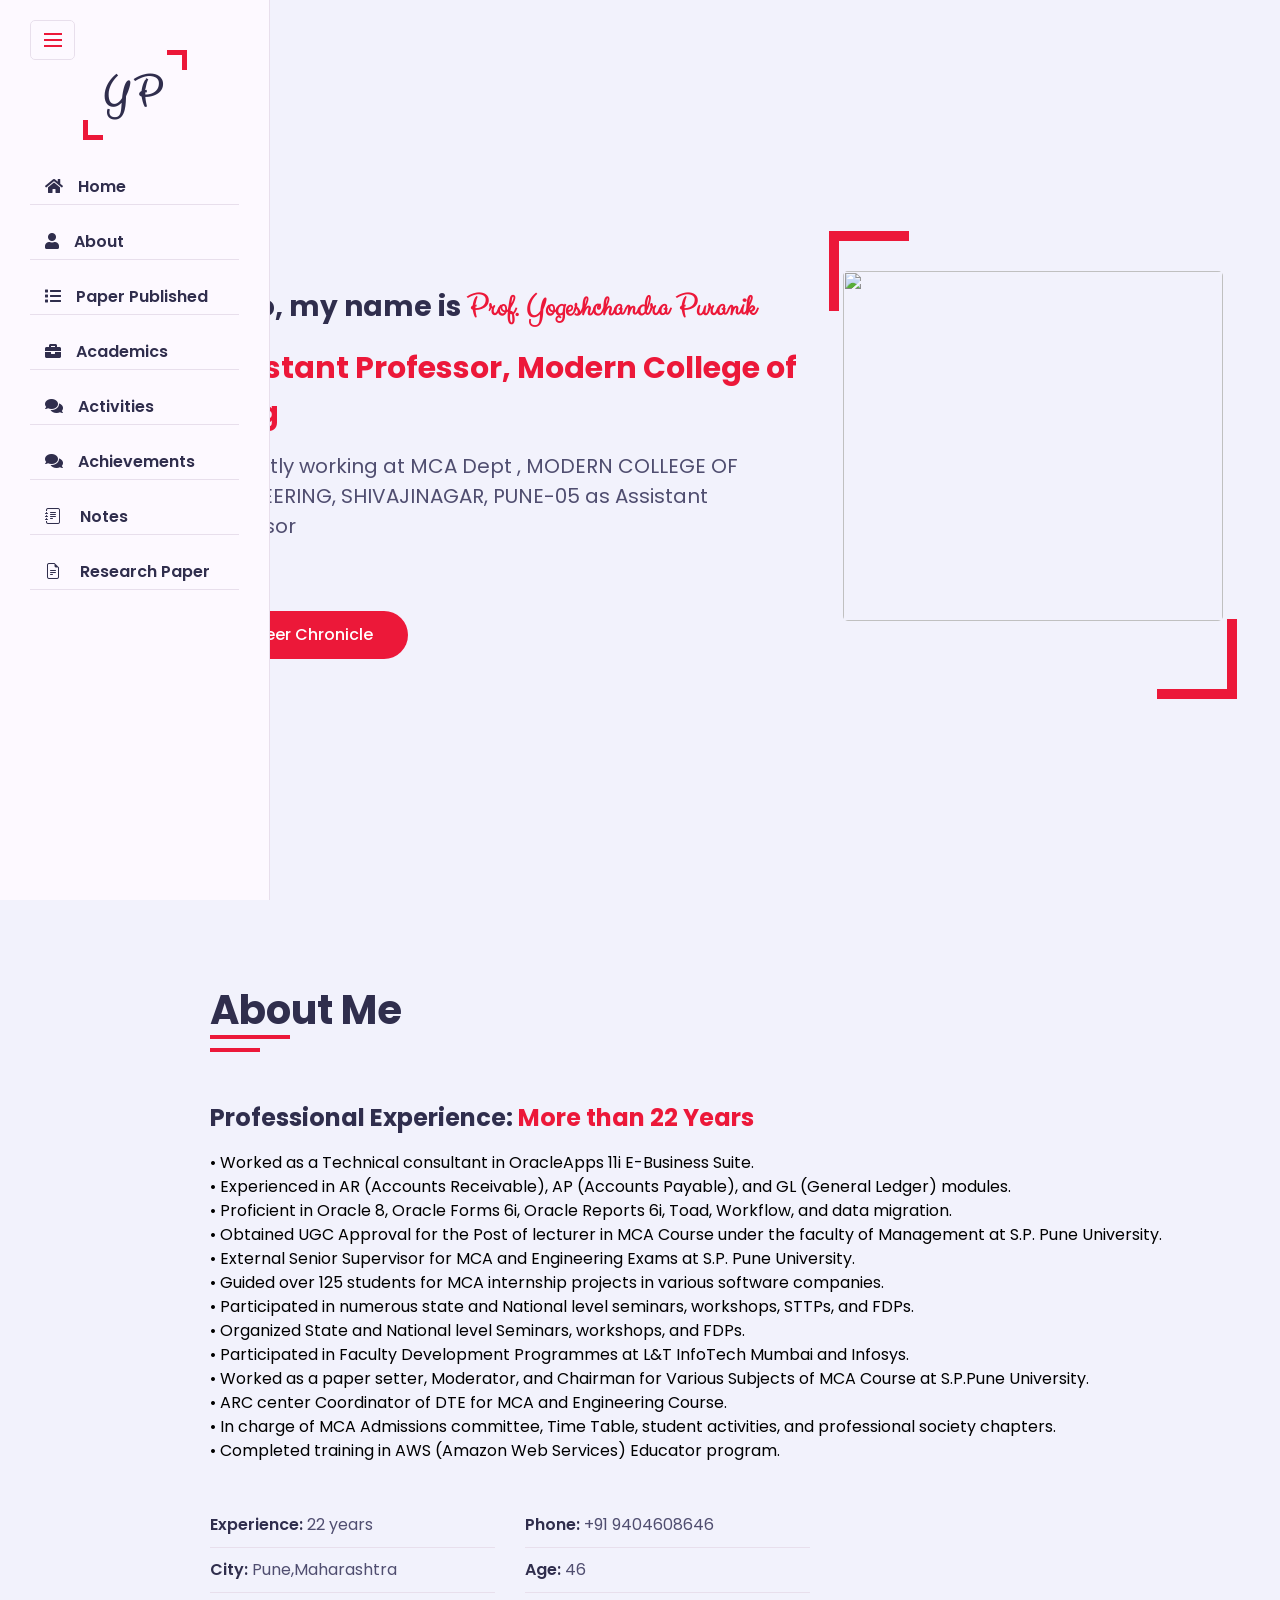
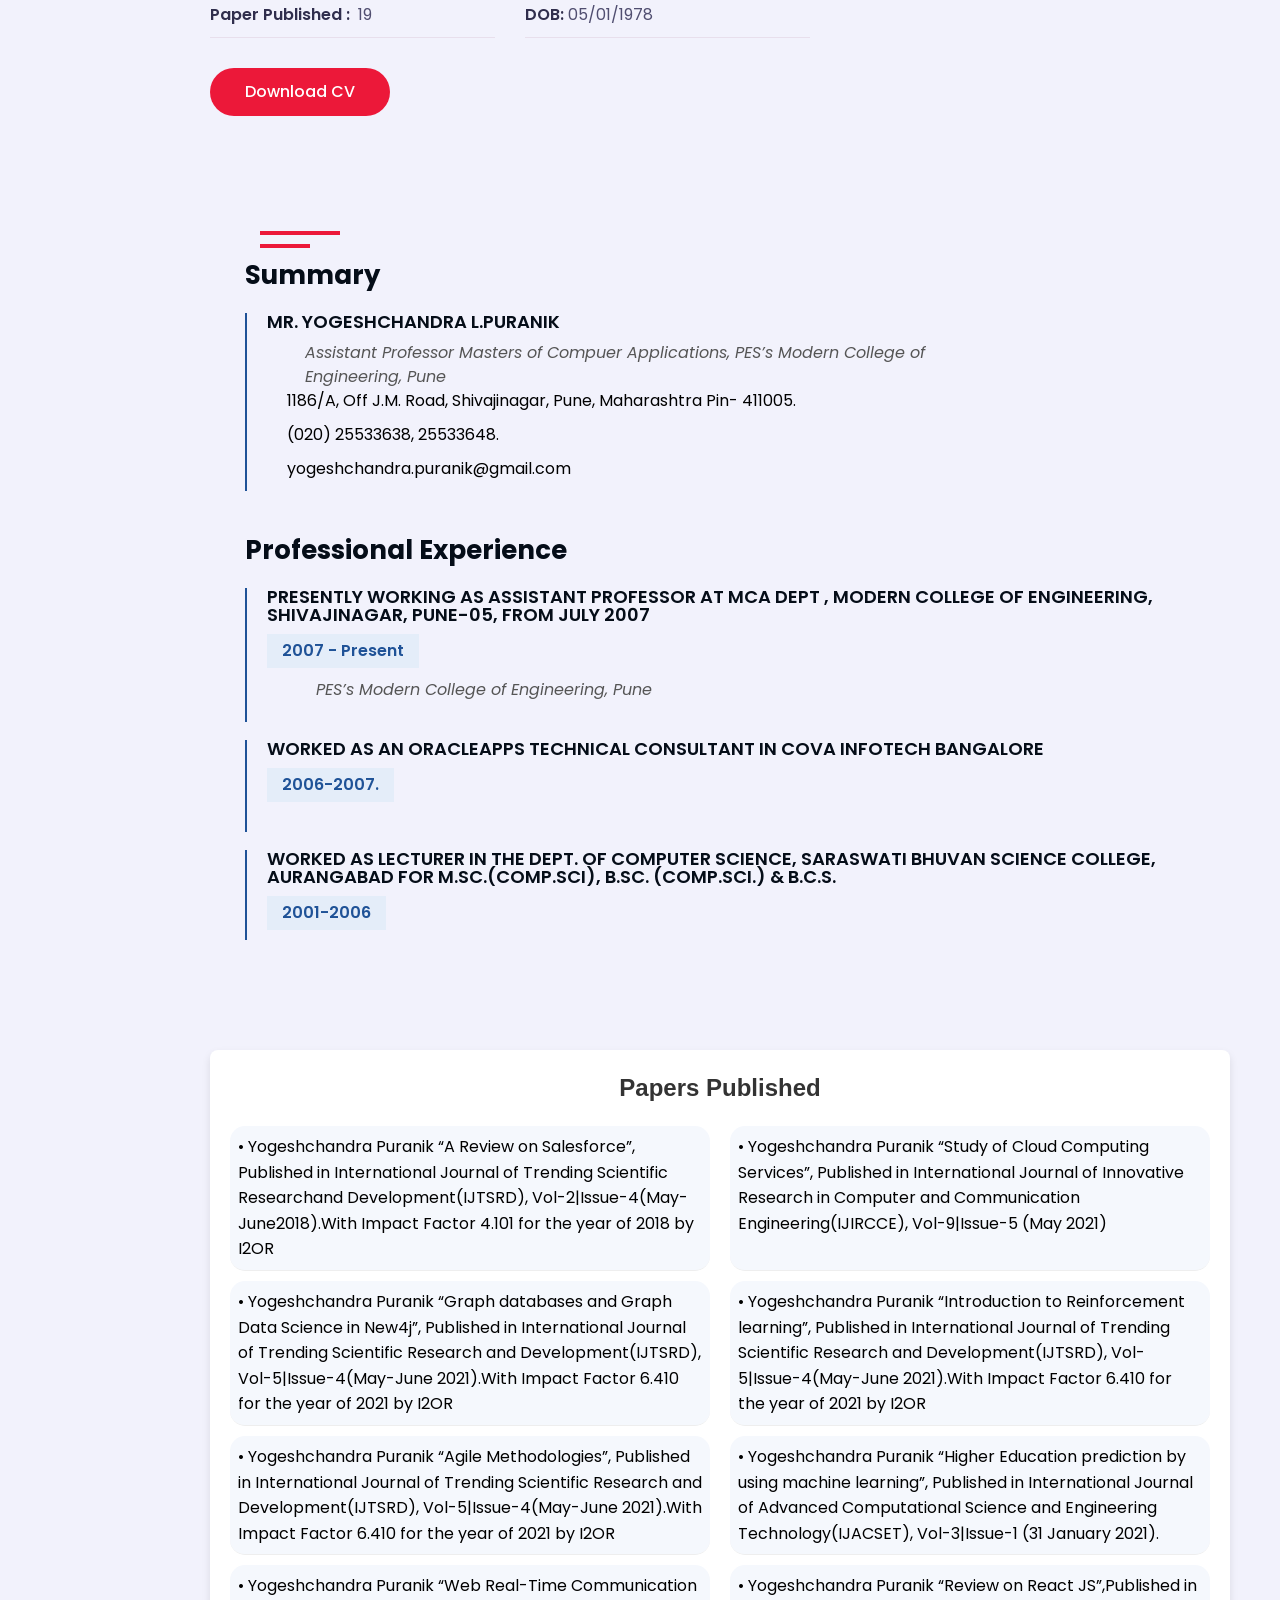
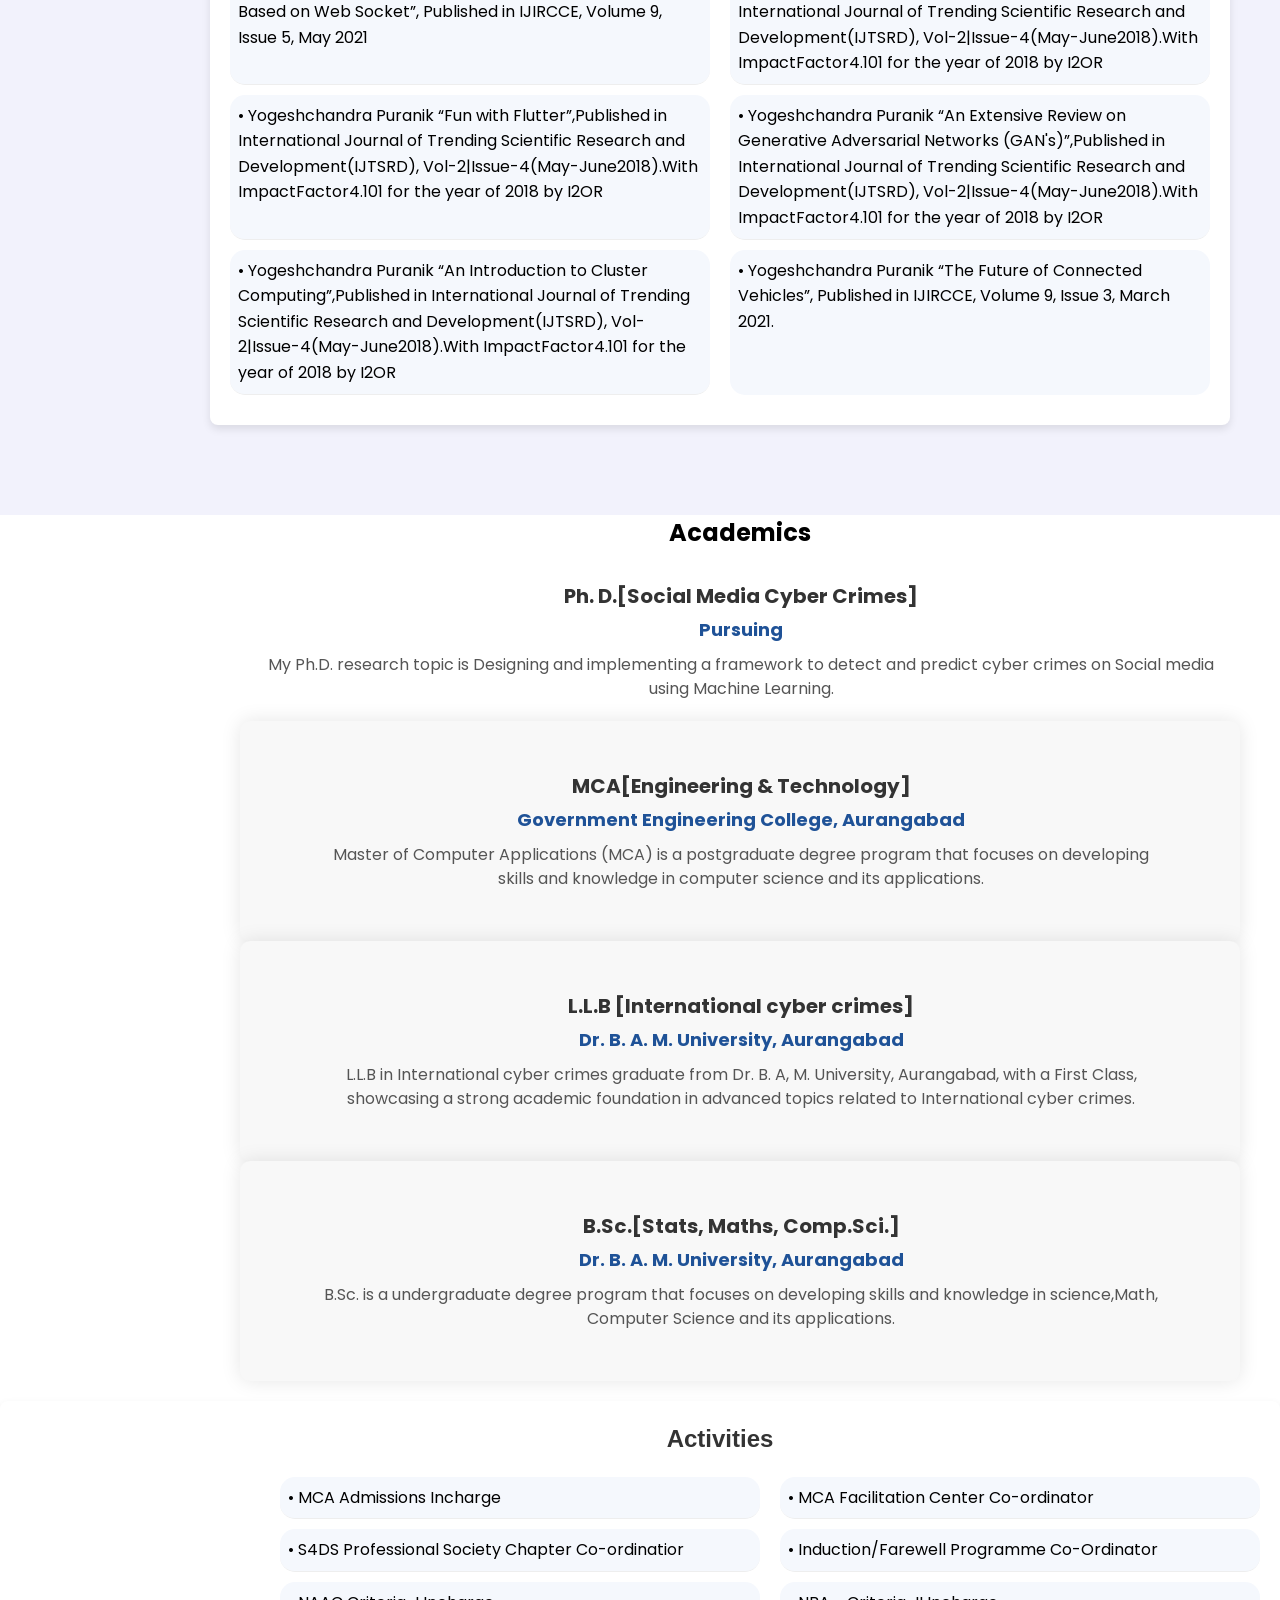
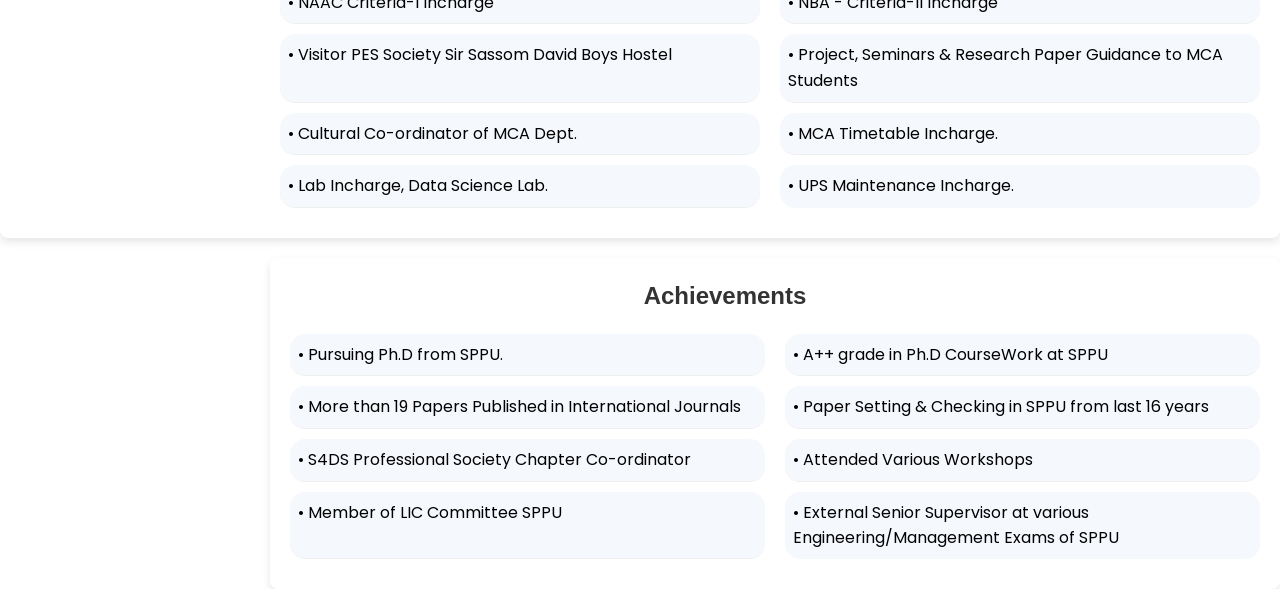
==== Allingned YP -Main/YP-main/index.html @ 973fbb44 "Initial commit" ====
<!DOCTYPE html>
<html lang="en">

<head>
  <meta charset="UTF-8">
  <meta http-equiv="X-UA-Compatible" content="IE=edge">
  <meta name="viewport" content="width=device-width, initial-scale=1.0">
  <title>Portfolio | Yogeshchandra Puranik</title>

  <!-- Css Files -->
  <link rel="stylesheet" href="style.css">
  <link rel="stylesheet" href="nav.css">
  <link rel="stylesheet" href="color-1.css">
  <link rel="stylesheet" href="https://cdnjs.cloudflare.com/ajax/libs/font-awesome/5.15.4/css/all.min.css">
  <link rel="stylesheet" href="https://cdn.jsdelivr.net/npm/bootstrap-icons/font/bootstrap-icons.css">

</head>

<style>
  .aside {
    width: 270px;
    background: var(--bg-black-100);
    position: fixed;
    left: 0; /* Ensure it stays open */
    top: 0;
    padding: 30px;
    height: 100%;
    border-right: 1px solid var(--bg-black-50);
    display: flex;
    flex-direction: column;
    align-items: center;
    z-index: 100;
    transition: none; /* Remove transition to prevent sliding */
}

/* Remove the .open class dependency */
.aside.open {
    left: 0;
}

/* Prevent overlay from affecting layout */
.overlay {
    display: none !important;
}

/* Logo Styles */
.aside .logo {
    position: relative;
    margin-top: 20px;
    margin-bottom: 0px;
    text-align: center;
}

.aside .logo a {
    color: var(--text-black-900);
    font-weight: 700;
    padding: 15px 20px;
    letter-spacing: 5px;
    position: relative;
    display: inline-block;
}

.aside .logo a span {
    font-family: 'Clicker Script', cursive;
    font-size: 40px;
}

.aside .logo a::before {
    content: '';
    position: absolute;
    width: 20px;
    height: 20px;
    border-bottom: 5px solid var(--skin-color);
    border-left: 5px solid var(--skin-color);
    bottom: 0;
    left: 0;
}

.aside .logo a::after {
    content: '';
    position: absolute;
    width: 20px;
    height: 20px;
    border-top: 5px solid var(--skin-color);
    border-right: 5px solid var(--skin-color);
    top: 0;
    right: 0;
}

</style>

<body>
  <!-- Main Container Start -->
  <div class="main-container">
    <!-- Aside Start -->
    <div class="aside">
      <div class="logo">
        <a href="#"><span> YP </span></a>
      </div>
      <div class="nav-toggler">
        <span></span>
      </div>
      <ul class="nav">
        <li><a href="#home" class="active"><i class="fa fa-home"></i>Home</a></li>
        <li><a href="#about section"><i class="fa fa-user"></i>About</a></li>
        <li><a href="#paper"><i class="fa fa-list"></i>Paper Published</a></li>
        <li><a href="#academics"><i class="fa fa-briefcase"></i>Academics</a></li>
        <li><a href="#activities"><i class="fa fa-comments"></i>Activities</a></li>
        <li><a href="#achievments"><i class="fa fa-comments"></i>Achievements</a></li>
        <li><a href="notes.html"><i class="bi bi-journal-text"></i> Notes</a></li>
        <li><a href="research.html"><i class="bi bi-file-earmark-text"></i> Research Paper</a></li>

      </ul>
    </div>
    <!-- Aside End -->

    <!-- Main Content Start -->
    <div class="main-content">
      <section id="home" class="home section" style="margin-left: 150px;">
        <div class="container">
          <div class="row">
            <div class="home-info padd-15">
              <h3 class="hello">Hello, my name is <span class="name">Prof. Yogeshchandra Puranik</span></h3>
              <h3 class="my-profession"><span class="typing">Assistant Professor, Modern College of Engg </span></h3>
              <p> Currently working at MCA Dept , MODERN COLLEGE OF ENGINEERING, SHIVAJINAGAR,
                PUNE-05 as Assistant Professor</p>
              <a href="./CV.docx" class="btn hire-me" download="CV">Career Chronicle</a>
            </div>
            <div class="home-img padd-15">
              <img src="https://moderncoe.edu.in/images/Mca/facultyProfile/MR.-YOGESHCHANDRA-L.PURANIK.jpg">
            </div>
          </div>
        </div>
      </section>
      <!-- Home section End -->
      <!--About section Start -->
      <section id="about section" class="about section" style="margin-left: 160px;">
        <div class="container">
          <div class="row">
            <div class="section-title padd-15">
              <h2>About Me</h2>
            </div>

          </div>
          <div class="row">
            <div class="about-content padd-15">

              <div class="row">
                <div class="about-text padd-15">
                  <h3>Professional Experience: <span>More than 22 Years</span></h3>
                  <p>
                  <ul>
                    <li>• Worked as a Technical consultant in OracleApps 11i E-Business Suite.</li>
                    <li>• Experienced in AR (Accounts Receivable), AP (Accounts Payable), and GL (General Ledger)
                      modules.</li>
                    <li>• Proficient in Oracle 8, Oracle Forms 6i, Oracle Reports 6i, Toad, Workflow, and data
                      migration.</li>
                    <!-- <li>• Served as a LIC (Local Enquiry Committee) member for S.P. Pune University, overseeing infrastructure inspections
                          <span>and approvals for engineering and management colleges.</span></li> -->
                    <li>• Obtained UGC Approval for the Post of lecturer in MCA Course under the faculty of Management
                      at S.P. Pune
                      University.</li>
                    <li>• External Senior Supervisor for MCA and Engineering Exams at S.P. Pune University.</li>
                    <li>• Guided over 125 students for MCA internship projects in various software companies.</li>
                    <li>• Participated in numerous state and National level seminars, workshops, STTPs, and FDPs.</li>
                    <li>• Organized State and National level Seminars, workshops, and FDPs.</li>
                    <li>• Participated in Faculty Development Programmes at L&T InfoTech Mumbai and Infosys.</li>
                    <li>• Worked as a paper setter, Moderator, and Chairman for Various Subjects of MCA Course at
                      S.P.Pune University.</li>
                    <li>• ARC center Coordinator of DTE for MCA and Engineering Course.</li>
                    <li>• In charge of MCA Admissions committee, Time Table, student activities, and professional
                      society chapters.</li>
                    <li>• Completed training in AWS (Amazon Web Services) Educator program.</li>
                  </ul>

                  </p>
                </div>
              </div>
              <div class="row">
                <div class="personal-info padd-15">
                  <div class="row">
                    <div class="info-item padd-15">
                      <p>Experience:<span>22 years</span></p>
                    </div>
                    <div class="info-item padd-15">
                      <p>Phone:<span>+91 9404608646</span></p>
                    </div>
                    <div class="info-item padd-15">
                      <p>City:<span>Pune,Maharashtra</span></p>
                    </div>
                    <div class="info-item padd-15">
                      <p>Age:<span>46</span></p>
                    </div>
                    <div class="info-item padd-15">
                      <p>Paper Published : <span>19</span></p>
                    </div>
                    <div class="info-item padd-15">
                      <p>DOB:<span>05/01/1978</span></p>
                    </div>
                    <!-- <div class="info-item padd-15">
                      <p>Degree:<span> Completed </span></p>
                    </div>
                    <div class="info-item padd-15">
                      <p>Paper Presented:<span>19+</span></p>
                    </div> -->
                  </div>
                  <div class="row">
                    <div class="buttons padd-15">
                      <a href="./CV.docx" class="btn" download="CV YLP">Download CV</a>

                    </div>
                  </div>
                </div>

              </div>
              <section id="resume" class="resume" style="margin-left: 50px;">
                <div class="container">

                  <div class="section-title">
                    <h2></h2>
                  </div>

                  <div class="row">
                    <div class="col-lg-6" data-aos="fade-up">
                      <h3 class="resume-title">Summary</h3>
                      <div class="resume-item pb-0">
                        <h4>MR. YOGESHCHANDRA L.PURANIK </h4>
                        <p><em> Assistant Professor Masters of Compuer Applications, PES’s
                            Modern College of Engineering, Pune</em></p>
                        <ul>
                          <li>1186/A, Off J.M. Road, Shivajinagar, Pune, Maharashtra Pin- 411005.</li>
                          <li>(020) 25533638, 25533648.</li>
                          <li>yogeshchandra.puranik@gmail.com</li>
                        </ul>
                      </div>


                    </div>
                    <div class="col-lg-6" data-aos="fade-up" data-aos-delay="100">
                      <h3 class="resume-title">Professional Experience</h3>
                      <div class="resume-item">
                        <h4>Presently working as Assistant Professor at MCA Dept , MODERN COLLEGE OF ENGINEERING,
                          SHIVAJINAGAR,
                          PUNE-05, from July 2007 </h4>
                        <h5>2007 - Present</h5>
                        <p><em>PES’s Modern College of Engineering, Pune</em></p>
                        <ul>

                        </ul>
                      </div>
                      <div class="resume-item">
                        <h4>Worked as an OracleApps Technical Consultant in Cova InfoTech Bangalore</h4>
                        <h5>2006-2007.</h5>

                        <ul>

                        </ul>
                      </div>
                      <div class="resume-item">
                        <h4>Worked as Lecturer in the Dept. of Computer Science, Saraswati Bhuvan Science College,
                          Aurangabad for
                          M.Sc.(Comp.Sci), B.Sc. (Comp.Sci.) & B.C.S.</h4>
                        <h5>2001-2006</h5>

                        <ul>

                        </ul>
                      </div>
                      <!-- <div class="resume-item">
                        <h4>Proficient in Oracle 8, Oracle Forms 6i, Oracle Reports 6i, Toad, Workflow, and data migration.</h4>
                        <h5>2010-2016</h5>

                        <ul>

                        </ul>
                      </div> -->

                    </div>
                  </div>

                </div>
              </section><!-- End Resume Section -->
              <section id="paper" <div class="professional-info">
                <h2>Papers Published</h2>
                <ul>
                  <li style="overflow: hidden;">• Yogeshchandra Puranik “A Review on Salesforce”, Published in
                    International Journal of Trending Scientific Researchand Development(IJTSRD),
                    Vol-2|Issue-4(May-June2018).With Impact Factor 4.101 for the year of 2018 by I2OR
                  </li style="overflow: hidden;">

                  <li style="overflow: hidden;">• Yogeshchandra Puranik “Study of Cloud Computing Services”, Published
                    in International Journal of Innovative Research in Computer and Communication Engineering(IJIRCCE),
                    Vol-9|Issue-5 (May 2021)</li>

                  <li style="overflow: hidden;">• Yogeshchandra Puranik “Graph databases and Graph Data Science in
                    New4j”,
                    Published in International Journal of Trending Scientific Research and Development(IJTSRD),
                    Vol-5|Issue-4(May-June 2021).With Impact Factor 6.410 for the year of 2021 by I2OR</li>

                  <li style="overflow: hidden;">• Yogeshchandra Puranik “Introduction to Reinforcement learning”,
                    Published in International Journal of Trending Scientific Research and Development(IJTSRD),
                    Vol-5|Issue-4(May-June 2021).With Impact Factor 6.410 for the year of 2021 by I2OR</li>


                  <li style="overflow: hidden;">• Yogeshchandra Puranik “Agile Methodologies”,
                    Published in International Journal of Trending Scientific Research and Development(IJTSRD),
                    Vol-5|Issue-4(May-June 2021).With Impact Factor 6.410 for the year of 2021 by I2OR</li>


                  <li style="overflow: hidden;">• Yogeshchandra Puranik “Higher Education prediction by using machine
                    learning”,
                    Published in International Journal of Advanced Computational Science and Engineering
                    Technology(IJACSET),
                    Vol-3|Issue-1 (31 January 2021).</li>

                  <li style="overflow: hidden;">• Yogeshchandra Puranik “Web Real-Time Communication Based on Web
                    Socket”,
                    Published in IJIRCCE, Volume 9, Issue 5, May 2021</li>

                  <li style="overflow: hidden;">• Yogeshchandra Puranik “Review on React JS”,Published in International
                    Journal of Trending Scientific Research and Development(IJTSRD),
                    Vol-2|Issue-4(May-June2018).With ImpactFactor4.101 for the year of 2018 by I2OR</li>

                  <li style="overflow: hidden;">• Yogeshchandra Puranik “Fun with Flutter”,Published in International
                    Journal of
                    Trending Scientific Research and Development(IJTSRD),
                    Vol-2|Issue-4(May-June2018).With ImpactFactor4.101 for the year of 2018 by I2OR</li>

                  <li style="overflow: hidden;">• Yogeshchandra Puranik “An Extensive Review on Generative Adversarial
                    Networks (GAN's)”,Published in International Journal of
                    Trending Scientific Research and Development(IJTSRD),
                    Vol-2|Issue-4(May-June2018).With ImpactFactor4.101 for the year of 2018 by I2OR</li>

                  <li style="overflow: hidden;">• Yogeshchandra Puranik “An Introduction to Cluster Computing”,Published
                    in International Journal of
                    Trending Scientific Research and Development(IJTSRD),
                    Vol-2|Issue-4(May-June2018).With ImpactFactor4.101 for the year of 2018 by I2OR</li>

                  <li style="overflow: hidden;">• Yogeshchandra Puranik “The Future of Connected Vehicles”, Published in
                    IJIRCCE, Volume
                    9, Issue 3, March 2021.</li>
                  <!-- Add this within your HTML where you want to display educational qualifications -->

                  <!-- <div class="education">

                    <div class="education-item">
                      <h5>Diploma In OA&FA At C-DAC</h5>

                    </div>
                    <div class="education-item">
                      <h5>Diploma In IT Cert.</h5>

                    </div>
                  </div>

                  <div class="certification">
                    <div class="certification-item">
                      <h5>VB 6.0 / Oracle 8i Cert. At SSI</h5>

                    </div>
                    <div class="certification-item">
                      <h5>JAVA Programming</h5>

                    </div>
                  </div> -->

                </ul>

            </div>
          </div>

        </div>

    </div>

  </div>

  </div>


  </section>

  <!------------------------------------------------------------------------------------Education-->


  <section id="academics" class="academics" style="margin-left: 200px;">
    <h2 style="margin-bottom: 30px;">Academics</h2>
    <div class="resume-item">
      <h4>Ph. D.[Social Media Cyber Crimes]</h4>
      <h5>Pursuing</h5>
      <p>My Ph.D. research topic is Designing and implementing a framework to detect and predict cyber crimes on Social
        media
        using Machine Learning.</p>
    </div>
    </div>
    <div class="academics-box" style="width:1000px;">
      <div class="resume-item">
        <h4>MCA[Engineering & Technology]</h4>
        <h5>Government Engineering College, Aurangabad</h5>
        <p>Master of Computer Applications (MCA) is a postgraduate degree program that focuses on developing skills and
          knowledge in computer science and its applications.</p>
      </div>
    </div>
    <div class="academics-box" style="width: 1000px;">
      <div class="resume-item">
        <h4>L.L.B [International cyber crimes]</h4>
        <h5>Dr. B. A. M. University, Aurangabad</h5>
        <p>L.L.B in International cyber crimes graduate from Dr. B. A, M. University,
          Aurangabad, with a First Class, showcasing a strong academic foundation in advanced topics related
          to International cyber crimes.</p>
      </div>
    </div>
    <div class="academics-box" style="width: 1000px;">
      <div class="resume-item">
        <h4>B.Sc.[Stats, Maths, Comp.Sci.]</h4>
        <h5>Dr. B. A. M. University, Aurangabad</h5>
        <p> B.Sc. is a undergraduate degree program that focuses on developing skills and
          knowledge in science,Math, Computer Science and its applications. </p>
      </div>
    </div> 
    <!----------------------------------edu end-->

  </section>
  <section id="activities" <div class="professional-info" style="padding-left: 280px;">
    <h2 style="margin-right: 100px;">Activities</h2>
    <ul>
      <li style="overflow: hidden;">• MCA Admissions Incharge</li>
      <li style="overflow: hidden;">• MCA Facilitation Center Co-ordinator</li>
      <li style="overflow: hidden;">• S4DS Professional Society Chapter Co-ordinatior</li>
      <li style="overflow: hidden;">• Induction/Farewell Programme Co-Ordinator</li>
      <li style="overflow: hidden;">• NAAC Criteria-I Incharge</li>
      <li style="overflow: hidden;">• NBA - Criteria-II Incharge</li>
      <li style="overflow: hidden;">• Visitor PES Society Sir Sassom David Boys Hostel</li>
      <!-- <li style="overflow: hidden;">• </li> -->
      <li style="overflow: hidden;">• Project, Seminars & Research Paper Guidance to MCA Students</li>
      <li style="overflow: hidden;">• Cultural Co-ordinator of MCA Dept.</li>
      <li style="overflow: hidden;">• MCA Timetable Incharge.</li>
      <li style="overflow: hidden;">• Lab Incharge, Data Science Lab.</li>
      <li style="overflow: hidden;">• UPS Maintenance Incharge.</li>
      <!-- Add this within your HTML where you want to display educational qualifications -->

      <!-- <div class="education">
  
                      <div class="education-item">
                        <h5>Diploma In OA&FA At C-DAC</h5>
  
                      </div>
                      <div class="education-item">
                        <h5>Diploma In IT Cert.</h5>
  
                      </div>
                    </div>
  
                    <div class="certification">
                      <div class="certification-item">
                        <h5>VB 6.0 / Oracle 8i Cert. At SSI</h5>
  
                      </div>
                      <div class="certification-item">
                        <h5>JAVA Programming</h5>
  
                      </div>
                    </div> -->

    </ul>

    </div>
    </div>

    </div>

    </div>

    </div>

    </div>


  </section>
  <section id="achievments" style="padding-left: 270px;">
    <div class="professional-info">
      <h2 style="margin-right: 100px;">Achievements</h2>
      <ul>
        <li style="overflow: hidden;">• Pursuing Ph.D from SPPU.</li>
        <li style="overflow: hidden;">• A++ grade in Ph.D CourseWork at SPPU</li>
        <li style="overflow: hidden;">• More than 19 Papers Published in International Journals</li>
        <li style="overflow: hidden;">• Paper Setting & Checking in SPPU from last 16 years</li>
        <li style="overflow: hidden;">• S4DS Professional Society Chapter Co-ordinator</li>
        <li style="overflow: hidden;">• Attended Various Workshops</li>

        <li style="overflow: hidden;">• Member of LIC Committee SPPU</li>
        <li style="overflow: hidden;">• External Senior Supervisor at various Engineering/Management Exams of SPPU</li>
        <!-- Add this within your HTML where you want to display educational qualifications -->

        <!-- <div class="education">
      
                          <div class="education-item">
                            <h5>Diploma In OA&FA At C-DAC</h5>
      
                          </div>
                          <div class="education-item">
                            <h5>Diploma In IT Cert.</h5>
      
                          </div>
                        </div>
      
                        <div class="certification">
                          <div class="certification-item">
                            <h5>VB 6.0 / Oracle 8i Cert. At SSI</h5>
      
                          </div>
                          <div class="certification-item">
                            <h5>JAVA Programming</h5>
      
                          </div>
                        </div> -->

      </ul>

    </div>
    </div>

    </div>

    </div>

    </div>

    </div>


  </section>
  </div>


  <!--About section End -->

  <!---Paper Published-->



  </div>
  <!-- Main Container End -->

  <!-- JS Files -->
  <script src="main.js"></script>

</body>

</html>
---- Allingned YP -Main/YP-main/style.css ----
@import url('https://fonts.googleapis.com/css2?family=Poppins:wght@200;300;400;500;600;700&display=swap');
@import url('https://fonts.googleapis.com/css2?family=Clicker+Script&display=swap');

:root {
    --bg-black-900: #f2f2fc;
    --bg-black-100: #fdf9ff;
    --bg-black-50: #e8dfec;
    --text-black-900: #302e4d;
    --text-black-700: #504e70;
    --transition-speed: 0.5s;
}

body {
    /* background-color: var(--bg-black-900); */
    line-height: 1.5;
    font-size: 16px;
    font-family: 'Poppins', sans-serif;
    scroll-behavior: smooth;
}

* {
    margin: 0;
    padding: 0;
    outline: none;
    text-decoration: none;
    box-sizing: border-box;
}

::before,
::after {
    box-sizing: border-box;
}

ul {
    list-style: none;
}

.section {
    background: var(--bg-black-900);
    min-height: 100vh;
    display: block;
    padding: 0 30px;
    opacity: 1;
}

.hidden {
    display: none !important;
}

.main-content {
    padding-left: 270px;
}

.padd-15 {
    padding-left: 15px;
    padding-right: 15px;
}

.container {
    max-width: 1100px;
    width: 100%;
    margin: auto;
}

.section .container {
    padding-top: 60px;
    padding-bottom: 70px;
}

.section-title {
    flex: 0 0 100%;
    max-width: 100%;
    margin-bottom: 60px;
}

.section-title h2 {
    font-size: 40px;
    color: var(--text-black-900);
    font-weight: 700;
    position: relative;
}

.section-title h2::before {
    content: '';
    height: 4px;
    width: 80px;
    background-color: var(--skin-color);
    position: absolute;
    top: 55px;
    left: 0;
}

.section-title h2::after {
    content: '';
    height: 4px;
    width: 50px;
    background-color: var(--skin-color);
    position: absolute;
    top: 60px;
    left: 0;
    margin-top: 8px;
}

.row {
    display: flex;
    flex-wrap: wrap;
    margin-left: -15px;
    margin-right: -15px;
    position: relative;
}

.btn {
    font-size: 16px;
    font-weight: 500;
    padding: 12px 35px;
    color: white;
    border-radius: 40px;
    display: inline-block;
    white-space: nowrap;
    border: none;
    background: var(--skin-color);
    transition: all 0.3 ease;
}

.btn:hover {
    transform: scale(1.05);
}

.shadow-dark {
    box-shadow: 0 0 20px rgba(48, 46, 77, 0.15);
}



.home {
    min-height: 100vh;
    display: flex;
    color: var(--text-black-900);
}

.home .home-info {
    flex: 0 0 60%;
    max-width: 60%;

}

h3.hello {
    font-size: 28px;
    margin: 15px 0;
}

h3.hello {
    font-size: 28px;
    margin: 15px 0;
}

h3.hello span {
    font-family: 'Clicker Script', cursive;
    font-size: 30px;
    font-weight: 700;
    color: var(--skin-color);
}

h3.my-profession {
    font-size: 30px;
    margin: 15px 0;
}

.typing {
    color: var(--skin-color);
}

.home-info p {
    margin-bottom: 70px;
    font-size: 20px;
    color: var(--text-black-700)
}

.home .home-img {
    flex: 0 0 40%;
    max-width: 40%;
    text-align: center;
    position: relative;
}

.home-img::after {
    content: '';
    position: absolute;
    height: 80px;
    width: 80px;
    border-bottom: 10px solid var(--skin-color);
    border-right: 10px solid var(--skin-color);
    right: 8px;
    bottom: -40px;
}

.home-img::before {
    content: '';
    position: absolute;
    height: 80px;
    width: 80px;
    border-top: 10px solid var(--skin-color);
    border-left: 10px solid var(--skin-color);
    left: 8px;
    top: -40px;
}

.home .home-img img {
    margin: auto;
    border-radius: 5px;
    height: 350px;
    width: 380px;
}

/*About*/
.about .about-content {
    flex: 0 0 100%;
    max-width: 100%;
}

.about .about-content .about-text {
    flex: 0 0 100%;
    max-width: 100%;

}

.about .about-content .about-text h3 {
    font-size: 24px;
    margin-bottom: 15px;
    font-weight: 700;
    color: var(--text-black-900);
}

.about .about-content .about-text h3 span {
    color: var(--skin-color);
}

.about .about-content .about-text p {
    font-size: 16px;
    line-height: 25px;
    color: var(--text-black-700);
}

.about .about-content .personal-info {
    flex: 0 0 60%;
    max-width: 60%;
    margin-top: 40px;
}

.about .about-content .personal-info .info-item {
    flex: 0 0 50%;
    max-width: 50%;
}

.about .about-content .personal-info .info-item p {
    font-weight: 600;
    padding: 10px 0;
    font-size: 16px;
    color: var(--text-black-900);
    border-bottom: 1px solid var(--bg-black-50);
}

.about .about-content .personal-info .info-item p span {
    font-weight: 400;
    color: var(--text-black-700);
    margin-left: 4px;
    display: inline-block;
}

.about .about-content .personal-info .buttons {
    margin-top: 30px;
}

.about .about-content .personal-info .buttons.btn {
    margin-right: 15px;
    margin-top: 10px;

}

.about .about-content .skills {
    flex: 0 0 40%;
    max-width: 40%;
    margin-top: 40px;
}

.about .about-content .skills .skill-item {
    flex: 0 0 100%;
    max-width: 100%;
}

.about .about-content .skills .skill-item h5 {
    line-height: 40px;
    font-weight: 600;
    font-size: 16px;
    color: var(--text-black-900);
    text-transform: capitalize;
}

.about .about-content .education,
.about .about-content .experience {
    flex: 0 0 50%;
    max-width: 50%;
    margin-top: 30px;
}

.about .about-content h3.title {
    font-size: 24px;
    margin-bottom: 30px;
    font-weight: 700;
    color: var(--text-black-900);
}

.about .about-content .timeline-box {
    flex: 0 0 100%;
    max-width: 100%;
}

.about .about-content .timeline {
    background-color: var(--bg-black-100);
    padding: 30px 15px;
    border: 1px solid var(--bg-black-50);
    border-radius: 10px;
    width: 100%;
    position: relative;
}

.about .about-content .timeline .timeline-item {}

.resume .resume-title {
    font-size: 26px;
    font-weight: 700;
    margin-top: 20px;
    margin-bottom: 20px;
    color: #050d18;
}

.resume .resume-item {
    padding: 0 0 20px 20px;
    margin-top: -2px;
    border-left: 2px solid #1f5297;
    position: relative;
}

.resume .resume-item h4 {
    line-height: 18px;
    font-size: 18px;
    font-weight: 600;
    text-transform: uppercase;
    font-family: "Poppins", sans-serif;
    color: #050d18;
    margin-bottom: 10px;
}

.resume .resume-item h5 {
    font-size: 16px;
    background: #e4edf9;
    padding: 5px 15px;
    display: inline-block;
    font-weight: 600;
    margin-bottom: 10px;
}

.resume .resume-item ul {
    padding-left: 20px;
}

.resume .resume-item ul li {
    padding-bottom: 10px;
}

.resume .resume-item:last-child {
    padding-bottom: 0;
}

.resume .resume-item::before {
    content: "";
    position: absolute;
    width: 16px;
    height: 16px;
    border-radius: 50px;
    left: -9px;
    top: 0;
    background: #fff;
    border: 2px solid #1f5297;
}

.professional-info {
    margin-top: 20px;
    font-family: Arial, sans-serif;
    background-color: #f5f8fd;
    padding: 20px;
    border-radius: 10px;
    box-shadow: 0 0 10px rgba(0, 0, 0, 0.1);
    max-width: 100%;
    margin: 0;
}

.professional-info h2 {
    text-align: center;
    font-size: 26px;
    /* Adjusted font size */
    margin-bottom: 20px;
    font-weight: 700;
    color: #173b6c;
}

.professional-info ul {
    list-style: none;
    padding: 0;
    display: flex;
    flex-wrap: wrap;
    justify-content: space-between;
}

.professional-info ul li {
    width: calc(50% - 10px);
    margin-bottom: 10px;
    padding: 8px;
    border-radius: 15px;
    background-color: #f5f8fd;
    /* Light sky blue color */
    text-align: left;
    font-family: "Poppins", sans-serif;
}

.facts {
    padding-bottom: 30px;
}

.facts .count-box {
    padding: 30px;
    width: 100%;
}

.facts .count-box i {
    display: block;
    font-size: 44px;
    color: #149ddd;
    float: left;
    line-height: 0;
}

.facts .count-box span {
    font-size: 48px;
    line-height: 40px;
    display: block;
    font-weight: 700;
    color: #050d18;
    margin-left: 60px;
}

.facts .count-box p {
    padding: 15px 0 0 0;
    margin: 0 0 0 60px;
    font-family: "Raleway", sans-serif;
    font-size: 14px;
    color: #122f57;
}

.facts .count-box a {
    font-weight: 600;
    display: block;
    margin-top: 20px;
    color: #122f57;
    font-size: 15px;
    font-family: "Poppins", sans-serif;
    transition: ease-in-out 0.3s;
}

.facts .count-box a:hover {
    color: #1f5297;
}

.achievements {
    padding: 40px 0;
    background-color: #f8f8f8;
    text-align: center;
}

.professional-info {
    background-color: #ffffff;
    padding: 20px;
    border-radius: 8px;
    box-shadow: 0 4px 8px rgba(0, 0, 0, 0.1);
    margin-top: 20px;
    overflow: hidden;
}

.professional-info h2 {
    color: #333;
    font-size: 24px;
    margin-bottom: 20px;
}

.professional-info ul {
    list-style: none;
    padding: 0;
}

.professional-info li {
    margin-bottom: 15px;
    line-height: 1.6;
    border-bottom: 1px solid #eee;
    padding-bottom: 15px;
}

.professional-info li:last-child {
    border-bottom: none;
}

.professional-info li strong {
    color: #007bff;
    display: block;
    font-size: 18px;
    margin-bottom: 10px;
}

/* Hover effect for list items */
.professional-info li:hover {
    background-color: #f5f5f5;
    transform: scale(1.02);
    transition: background-color 0.3s ease, transform 0.3s ease;
}


/* Style for skills section */
/* Updated style for education and certification sections */
.education,
.certification {
    display: flex;
    justify-content: space-between;
    margin-top: 20px;
}

.education-item,
.certification-item {
    width: 48%;
    /* Adjust as needed */
    padding: 15px;
    border: 2px solid red;
    /* Outline color */
    border-radius: 10px;
    transition: transform 0.3s ease;
    box-sizing: border-box;
    /* Ensures the border is included in the box size */
    text-align: center;
    /* Center the content */
}

.education-item:hover,
.certification-item:hover {
    transform: scale(1.05);
}

.education-item h5,
.certification-item h5 {
    font-size: 18px;
    font-weight: 600;
    margin-bottom: 5px;
    color: #333;
}

.education-item p,
.certification-item p {
    margin: 0;
    font-size: 14px;
    color: #666;
}

/* Add some spacing between items */
.education-item+.education-item,
.certification-item+.certification-item {
    margin-left: 10px;
}

/* Style for Academics section */
.academics {
    text-align: center;
    /* Center the content */
}

.academics-box {
    background-color: #f8f8f8;
    /* Box background color */
    padding: 30px;
    padding-top: 50px;
    /* Add padding to the box */
    border-radius: 10px;
    /* Add rounded corners to the box */
    box-shadow: 0 0 20px rgba(0, 0, 0, 0.1);
    /* Add a subtle box shadow */
    display: inline-block;
    /* Display as inline-block to center it */
}

.resume-title {
    font-size: 30px;
    font-weight: bold;
    margin-bottom: 20px;
    color: #1f5297;
    transition: color 0.3s ease;
    /* Add transition effect for color change */
}

.resume-item {
    margin-bottom: 20px;
    border-left: 2px solid transparent;
    /* Add a transparent border for hover effect */
    transition: transform 0.3s ease, border-color 0.3s ease;
    /* Add transition effect for transform and border color change */
    position: relative;
    /* Position relative for pseudo-element */
}

.resume-item:hover {
    transform: scale(1.05);
    /* Scale up on hover */
    border-color: #1f5297;
    /* Change border color on hover */
}

.resume-item h4 {
    font-size: 20px;
    font-weight: bold;
    margin-bottom: 5px;
    color: #333;
}

.resume-item h5 {
    font-size: 18px;
    margin-bottom: 10px;
    color: #1f5297;
}

.resume-item p {
    font-size: 16px;
    color: #555;
    width: 90%;
    margin: auto;
}

.resume-item::before {
    content: "";
    position: absolute;
    width: 8px;
    height: 8px;
    border-radius: 50%;
    background-color: #1f5297;
    left: -12px;
    top: 50%;
    transform: translateY(-50%);
    transition: opacity 0.3s ease;
    opacity: 0;
    /* Initially hidden */
}

.resume-item:hover::before {
    opacity: 1;
    /* Visible on hover */
}
---- Allingned YP -Main/YP-main/nav.css ----
:root {
    --bg-black-900: #f2f2fc;
    --bg-black-100: #fdf9ff;
    --bg-black-50: #e8dfec;
    --text-black-900: #302e4d;
    --text-black-700: #504e70;
    --transition-speed: 0.5s;
}

* {
    margin: 0;
    padding: 0;
    outline: none;
    text-decoration: none;
    box-sizing: border-box;
}

.hidden {
    display: none !important;
}

/* aside */
.aside {
    width: 270px;
    background: var(--bg-black-100);
    position: fixed;
    left: -350px;
    /* Start offscreen */
    top: 0;
    padding: 30px;
    height: 100%;
    border-right: 1px solid var(--bg-black-50);
    display: flex;
    flex-direction: column;
    align-items: center;
    z-index: 100;
    transition: left var(--transition-speed) ease;
}

.aside.open {
    left: 0;
}

/* Logo Styles */
.aside .logo {
    position: relative;
    margin-top: 20px;
    margin-bottom: 0px;
    text-align: center;
}

.aside .logo a {
    color: var(--text-black-900);
    font-weight: 700;
    padding: 15px 20px;
    letter-spacing: 5px;
    position: relative;
    display: inline-block;
}

.aside .logo a span {
    font-family: 'Clicker Script', cursive;
    font-size: 40px;
}

.aside .logo a::before {
    content: '';
    position: absolute;
    width: 20px;
    height: 20px;
    border-bottom: 5px solid var(--skin-color);
    border-left: 5px solid var(--skin-color);
    bottom: 0;
    left: 0;
}

.aside .logo a::after {
    content: '';
    position: absolute;
    width: 20px;
    height: 20px;
    border-top: 5px solid var(--skin-color);
    border-right: 5px solid var(--skin-color);
    top: 0;
    right: 0;
}

/* Navigation Styles */
.aside .nav {
    width: 100%;
    list-style: none;
    margin-top: 30px;
    padding: 0;
}

.aside .nav li {
    margin-bottom: 20px;
    opacity: 0;
    transform: translateX(-20px);
    transition: all 0.4s ease;
}

.aside.open .nav li {
    opacity: 1;
    transform: translateX(0);
}

/* Add staggered delay for each nav item */
.aside .nav li:nth-child(1) {
    transition-delay: 0.1s;
}

.aside .nav li:nth-child(2) {
    transition-delay: 0.2s;
}

.aside .nav li:nth-child(3) {
    transition-delay: 0.3s;
}

.aside .nav li:nth-child(4) {
    transition-delay: 0.4s;
}

.aside .nav li:nth-child(5) {
    transition-delay: 0.5s;
}

.aside .nav li:nth-child(6) {
    transition-delay: 0.6s;
}

.aside .nav li:nth-child(7) {
    transition-delay: 0.7s;
}

.aside .nav li:nth-child(8) {
    transition-delay: 0.8s;
}

.aside .nav li a {
    font-size: 16px;
    font-weight: 600;
    display: block;
    border-bottom: 1px solid var(--bg-black-50);
    color: var(--text-black-900);
    padding: 5px 15px;
    transition: color 0.3s ease;
    width: 100%;
}


.aside .nav li a:hover {
    color: var(--skin-color);
}

.aside .nav li a i {
    margin-right: 15px;
}

/* Navigation Toggler Styles - Hamburger Menu */
.nav-toggler {
    height: 40px;
    width: 45px;
    border: 1px solid var(--bg-black-50);
    cursor: pointer;
    position: fixed;
    left: 30px;
    top: 20px;
    border-radius: 5px;
    background: var(--bg-black-100);
    display: flex;
    align-items: center;
    justify-content: center;
    z-index: 101;
    transition: all var(--transition-speed) ease;
}

.nav-toggler.open {
    left: 300px;
}

.nav-toggler span {
    height: 2px;
    width: 18px;
    background: var(--skin-color);
    display: inline-block;
    position: relative;
    transition: all 0.3s ease;
}

/* Transform into X when open */
.nav-toggler.open span {
    background: transparent;
}

.nav-toggler span::before {
    content: '';
    height: 2px;
    width: 18px;
    background: var(--skin-color);
    position: absolute;
    top: -6px;
    left: 0;
    transition: all 0.3s ease;
}

.nav-toggler.open span::before {
    transform: rotate(45deg);
    top: 0;
}

.nav-toggler span::after {
    content: '';
    height: 2px;
    width: 18px;
    background: var(--skin-color);
    position: absolute;
    top: 6px;
    left: 0;
    transition: all 0.3s ease;
}

.nav-toggler.open span::after {
    transform: rotate(-45deg);
    top: 0;
}

/* Overlay for closing the menu */
.overlay {
    position: fixed;
    top: 0;
    left: 0;
    width: 100%;
    height: 100%;
    background: rgba(0, 0, 0, 0.5);
    z-index: 99;
    opacity: 0;
    visibility: hidden;
    transition: all var(--transition-speed) ease;
}

.overlay.active {
    opacity: 1;
    visibility: visible;
}

/* Content area */
.main-content {
    background-color: var(--bg-black-900);
    padding: 20px;
    padding-left: 20px;
    transition: padding-left var(--transition-speed) ease;
}

/* Email icon style */
.email-icon {
    position: fixed;
    top: 20px;
    right: 20px;
    width: 40px;
    height: 40px;
    background: var(--skin-color);
    border-radius: 50%;
    display: flex;
    justify-content: center;
    align-items: center;
    z-index: 99;
}

.email-icon i {
    color: #fff;
}

/* Media Queries */
@media (max-width: 767px) {
    .aside {
        width: 100%;
        padding-top: 70px;
    }

    .nav-toggler.open {
        left: auto;
        right: 30px;
    }
}
---- Allingned YP -Main/YP-main/color-1.css ----
:root
{
    --skin-color:#ec1839;
}
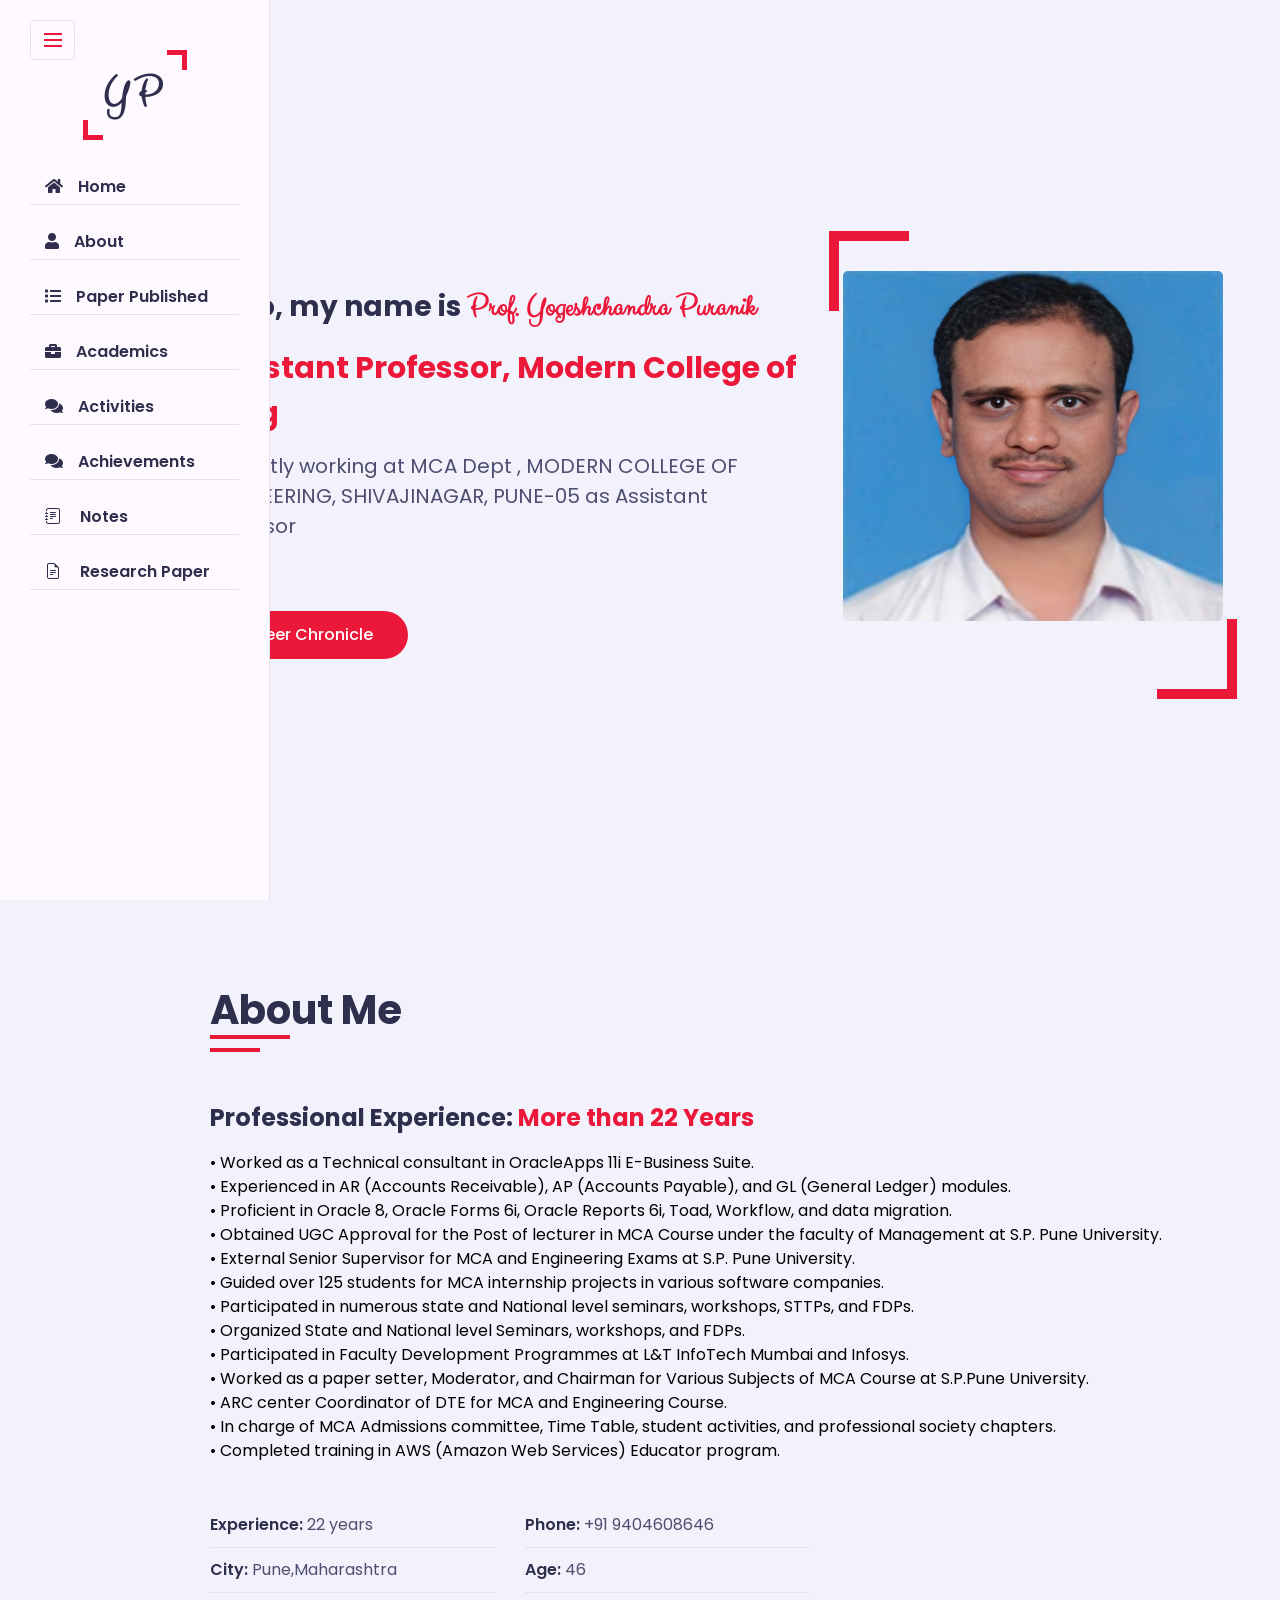
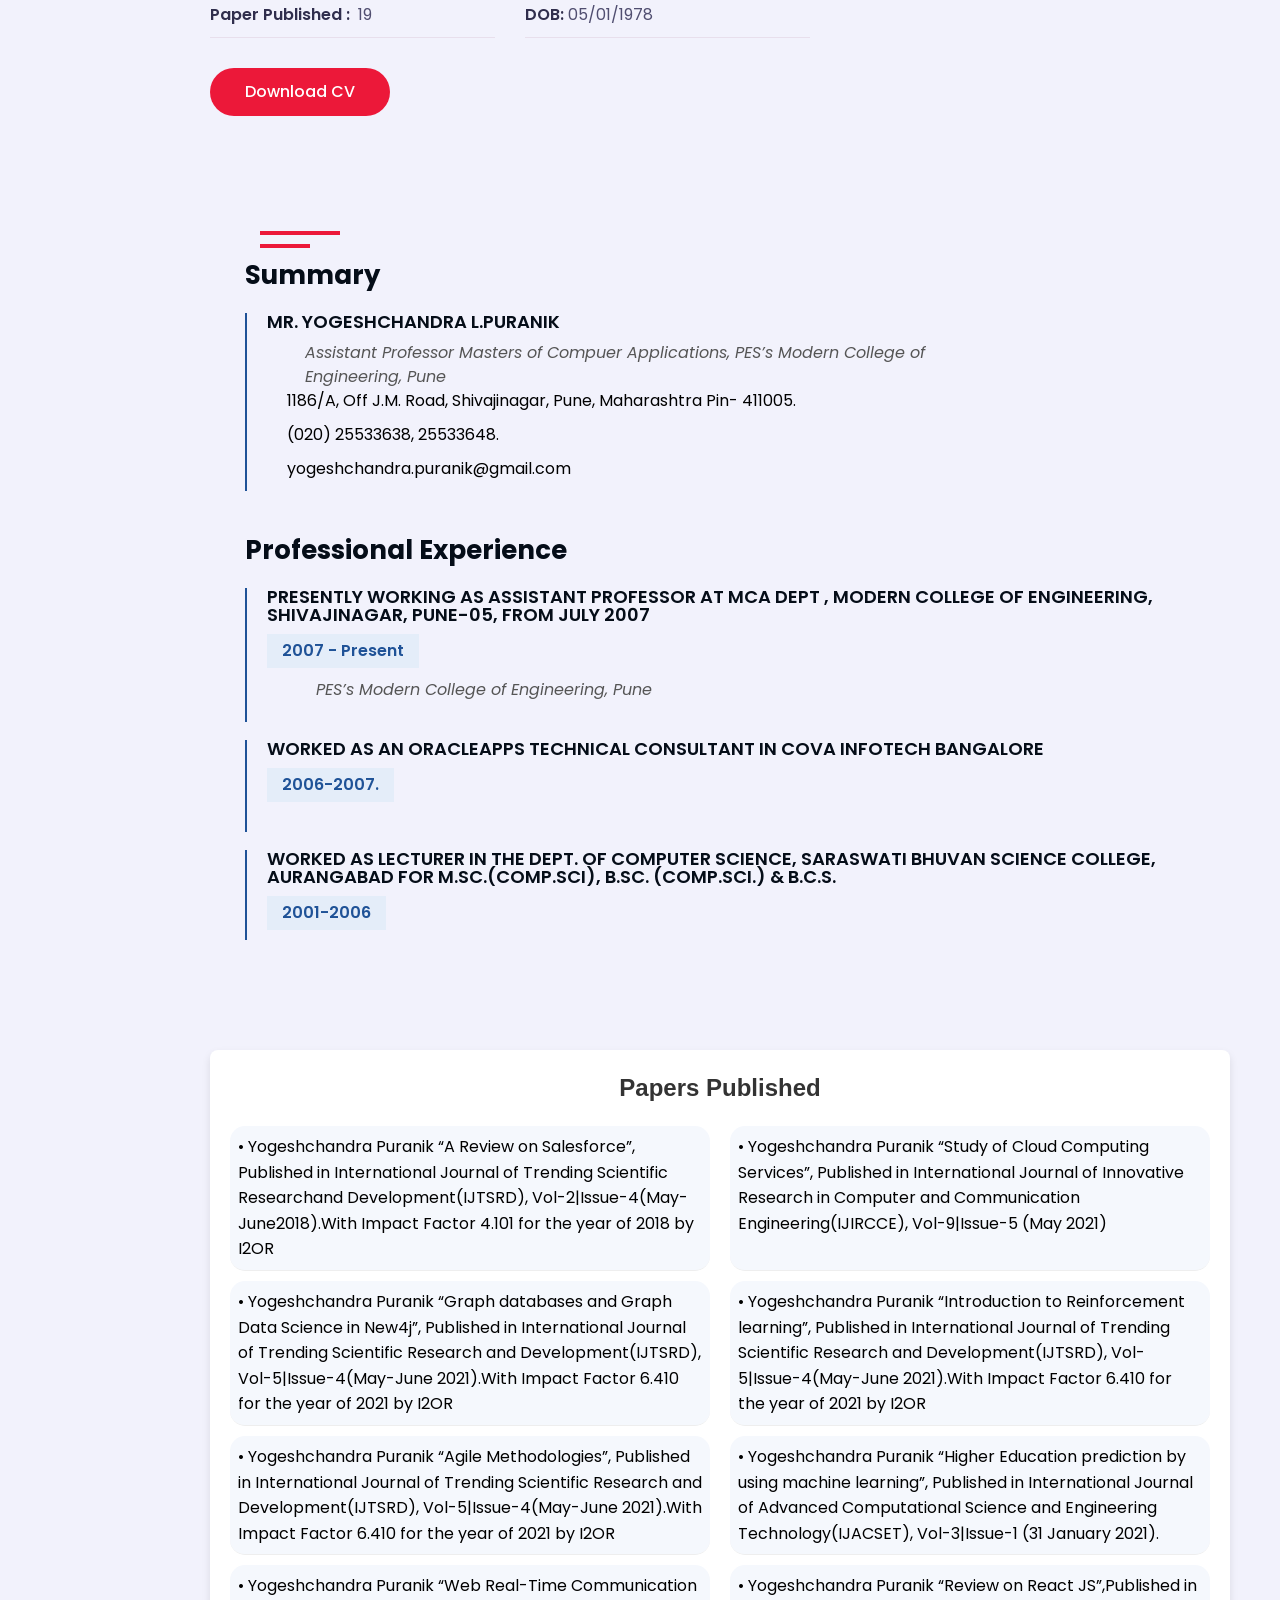
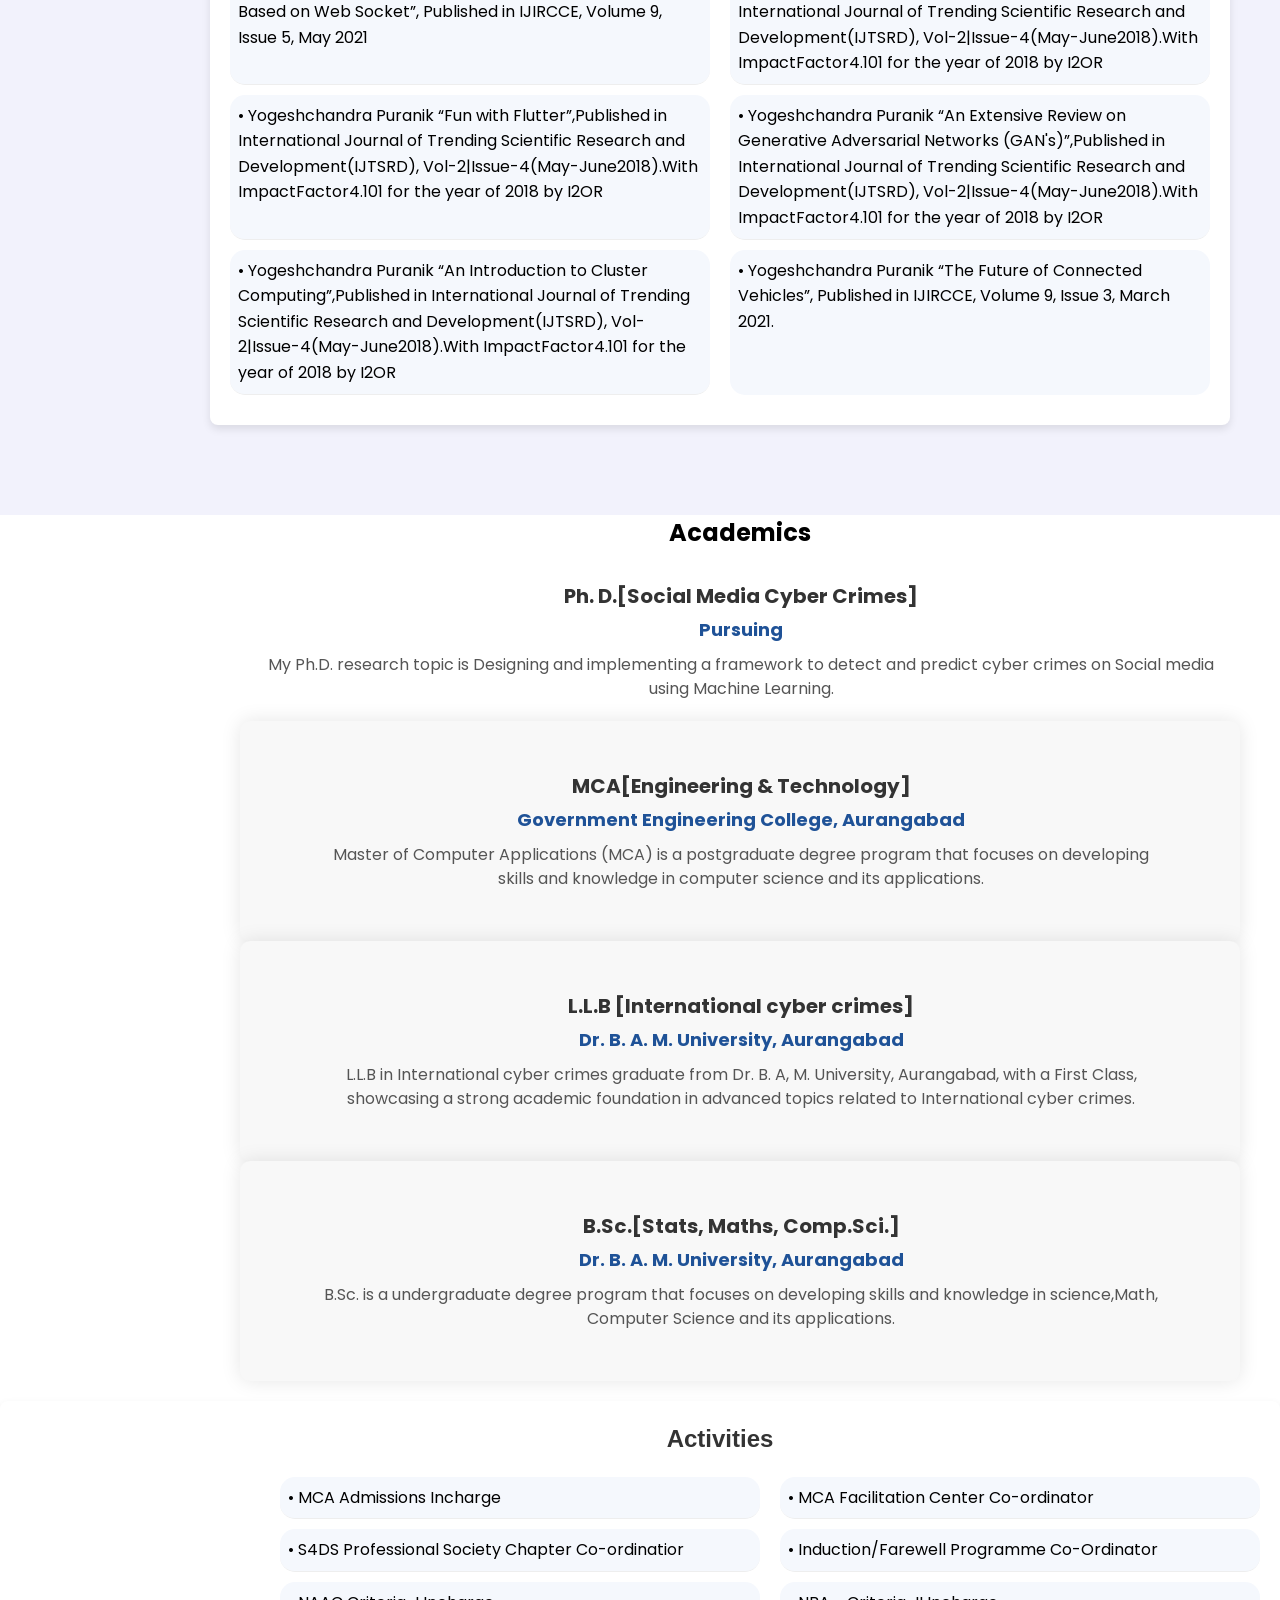
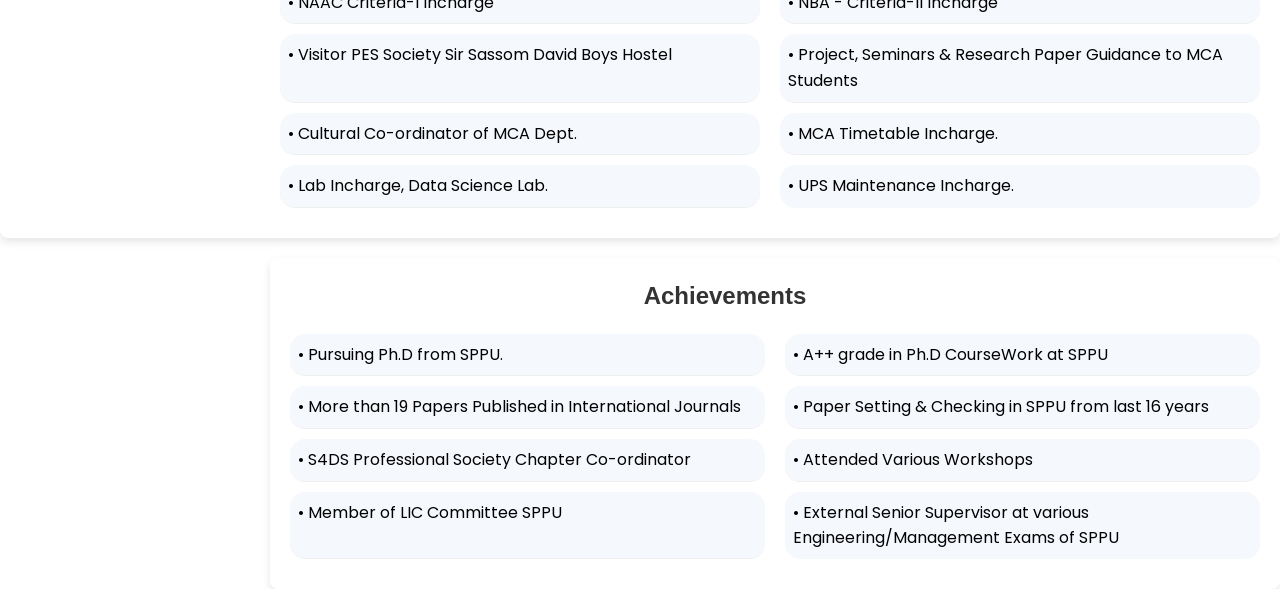
==== commit c0a6ab22: "Updated changes" ====
--- a/Allingned YP -Main/YP-main/index.html
+++ b/Allingned YP -Main/YP-main/index.html
@@ -127,7 +127,7 @@
               <a href="./CV.docx" class="btn hire-me" download="CV">Career Chronicle</a>
             </div>
             <div class="home-img padd-15">
-              <img src="https://moderncoe.edu.in/images/Mca/facultyProfile/MR.-YOGESHCHANDRA-L.PURANIK.jpg">
+              <img src="Yogeshchandra-Puranik.png">
             </div>
           </div>
         </div>
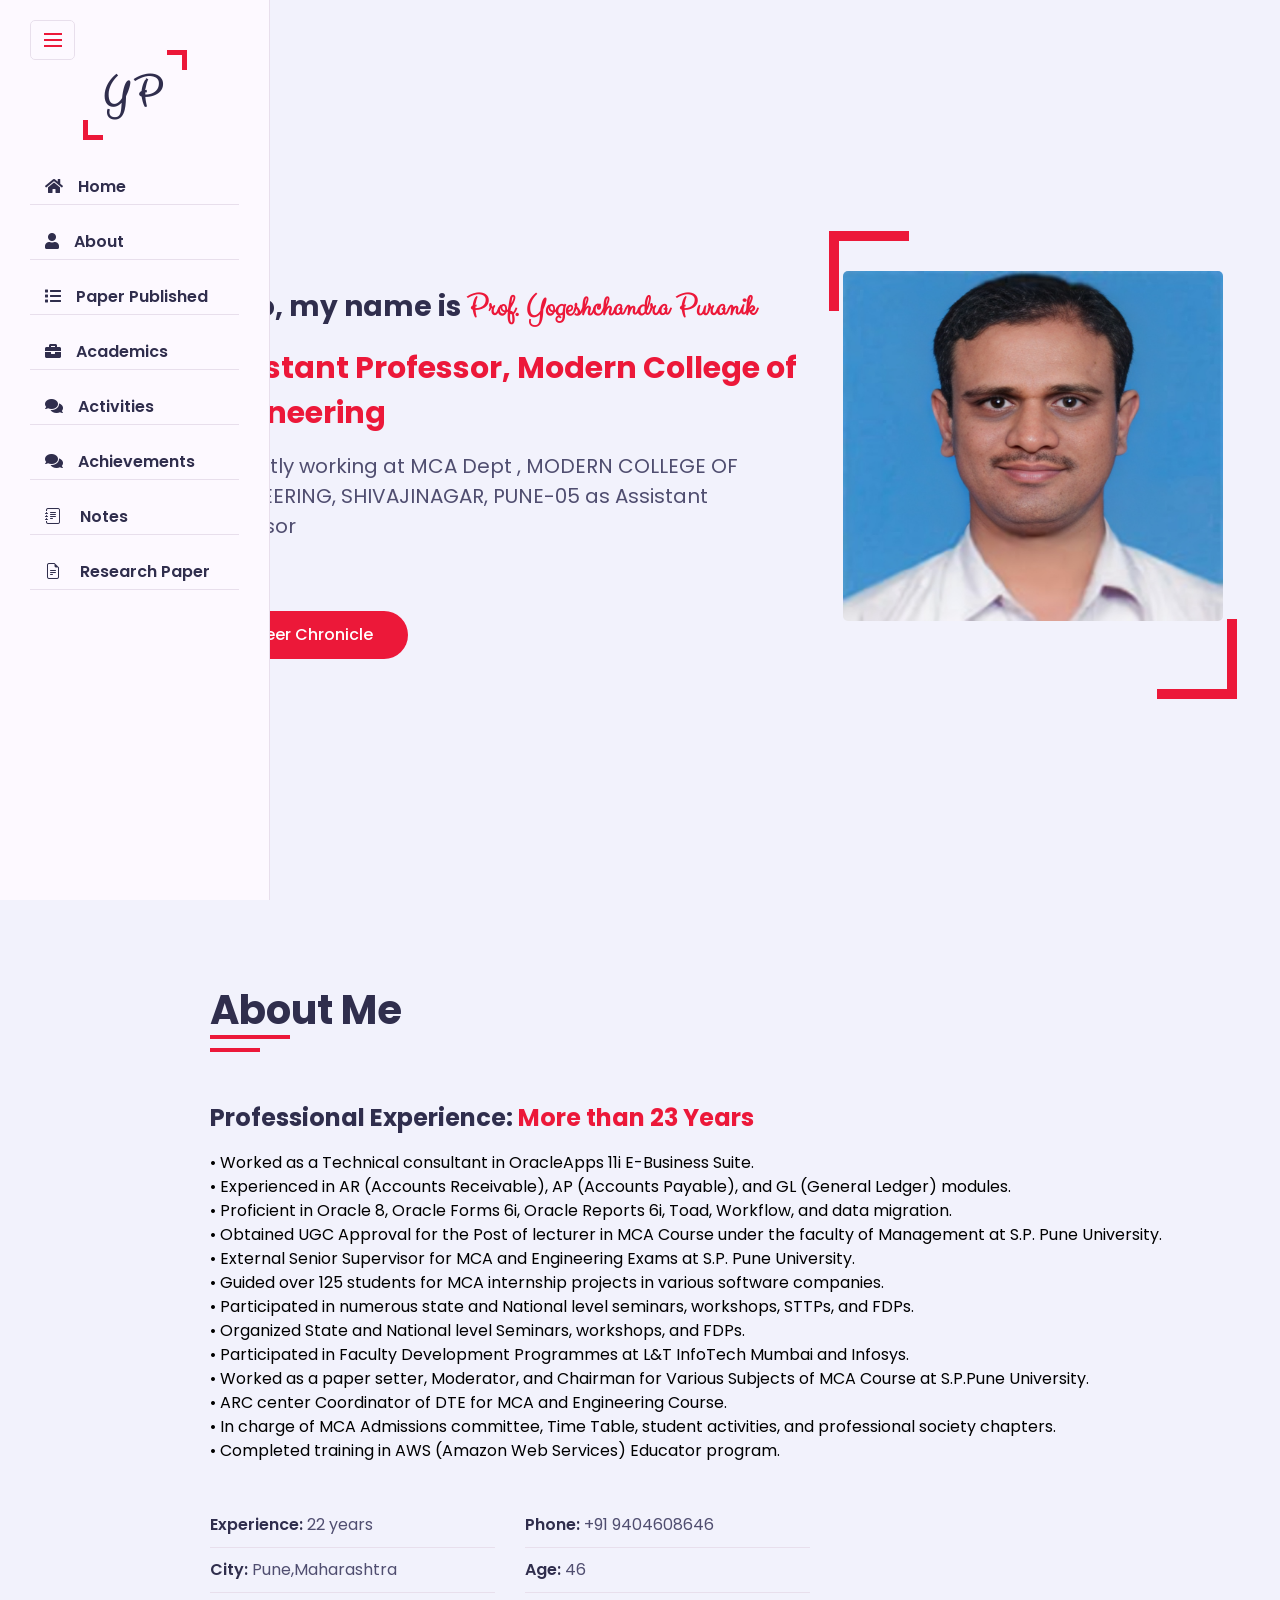
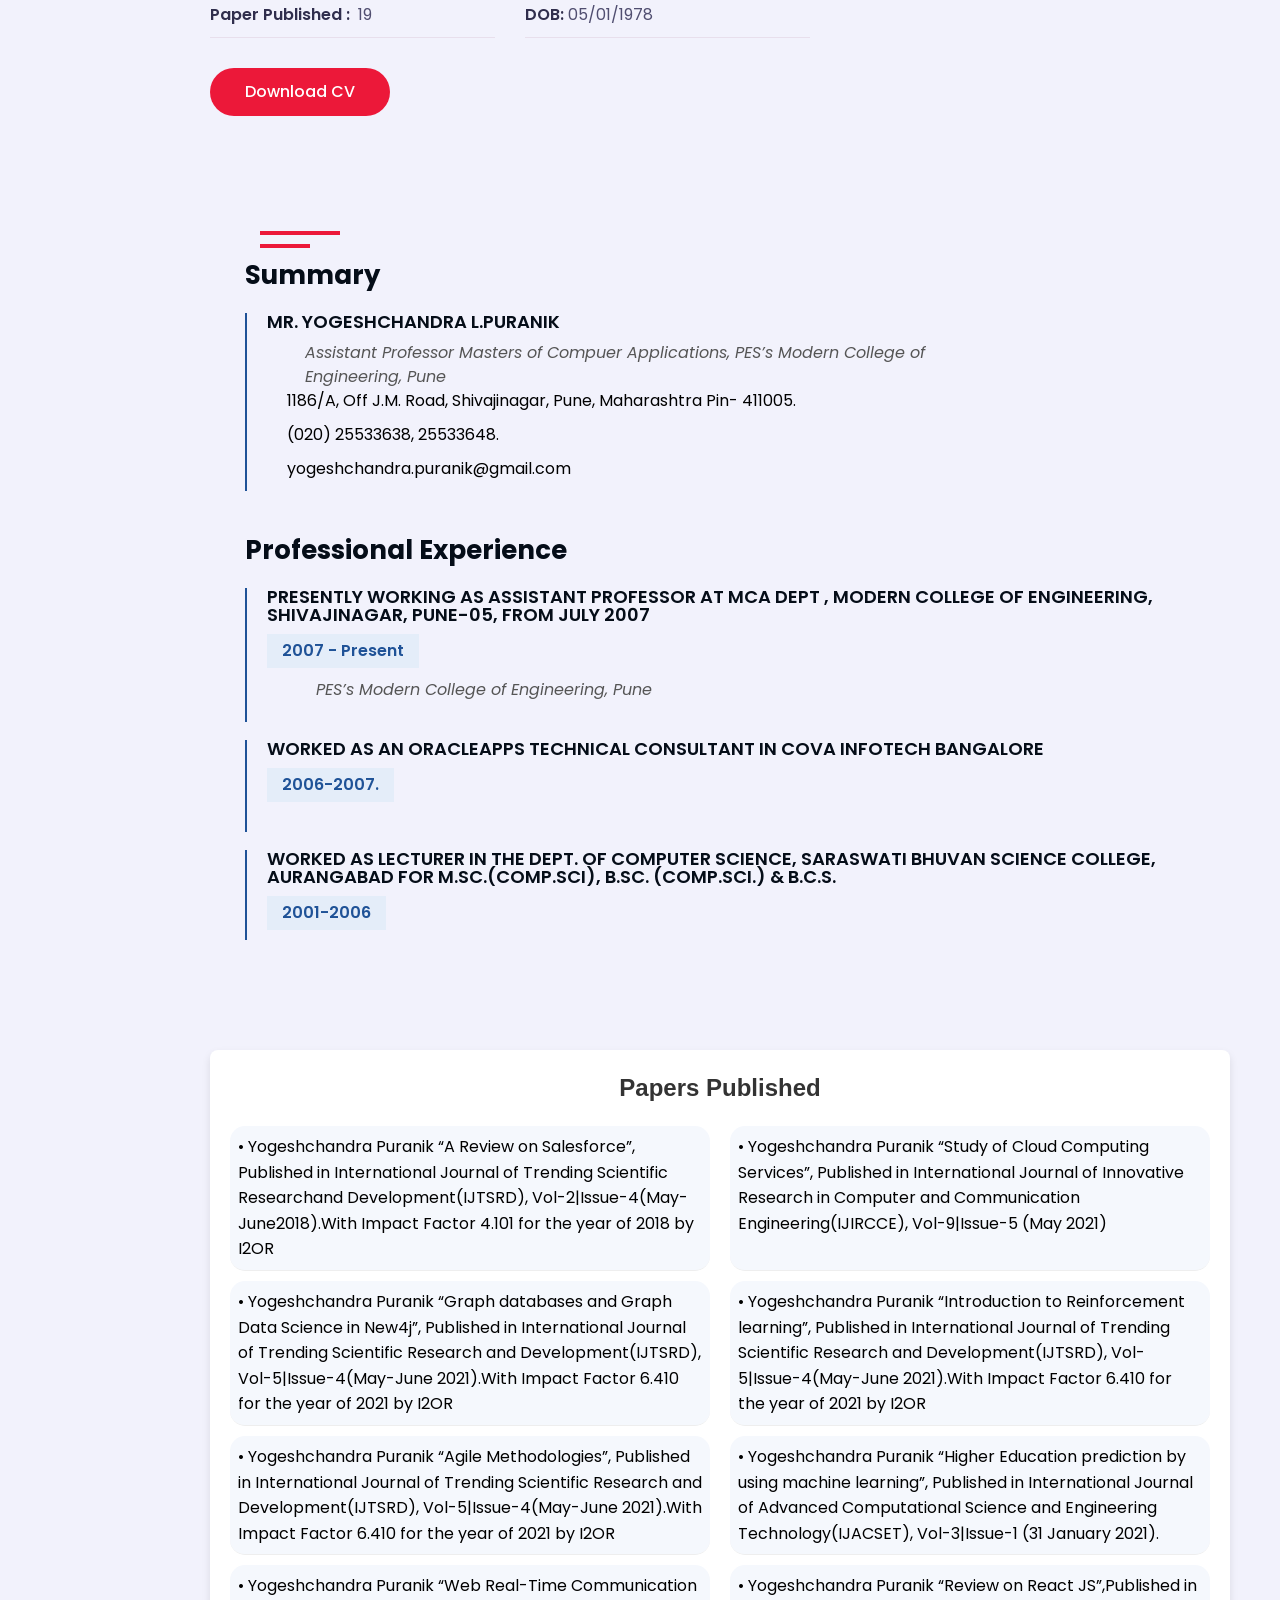
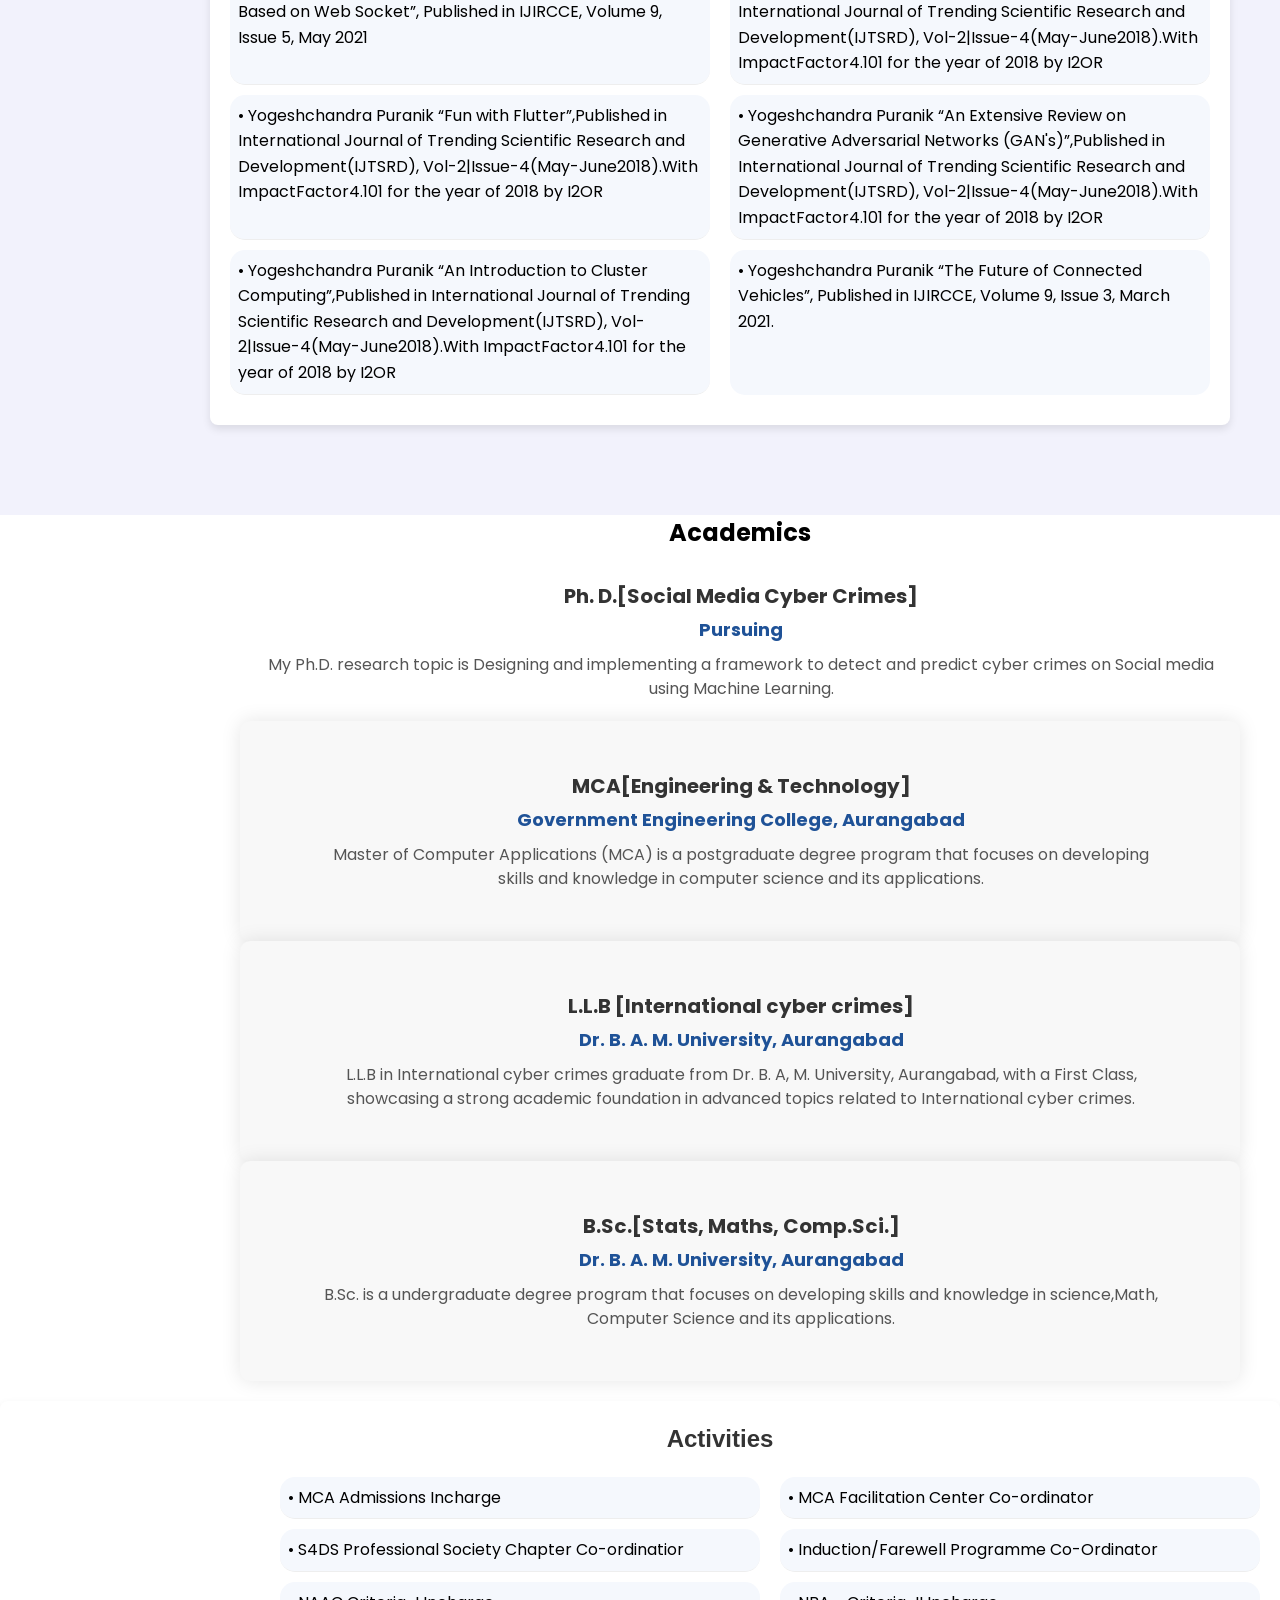
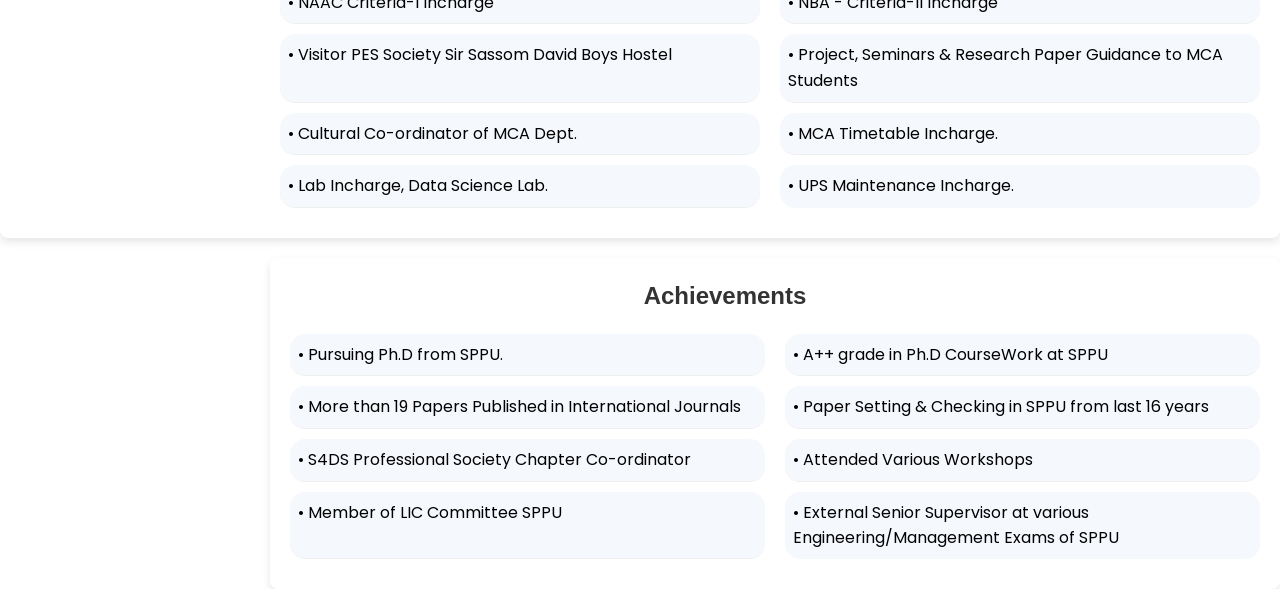
==== commit 59194a29: "Updated notes.js with new changes" ====
--- a/Allingned YP -Main/YP-main/index.html
+++ b/Allingned YP -Main/YP-main/index.html
@@ -121,7 +121,7 @@
           <div class="row">
             <div class="home-info padd-15">
               <h3 class="hello">Hello, my name is <span class="name">Prof. Yogeshchandra Puranik</span></h3>
-              <h3 class="my-profession"><span class="typing">Assistant Professor, Modern College of Engg </span></h3>
+              <h3 class="my-profession"><span class="typing">Assistant Professor, Modern College of Engineering </span></h3>
               <p> Currently working at MCA Dept , MODERN COLLEGE OF ENGINEERING, SHIVAJINAGAR,
                 PUNE-05 as Assistant Professor</p>
               <a href="./CV.docx" class="btn hire-me" download="CV">Career Chronicle</a>
@@ -147,7 +147,7 @@
 
               <div class="row">
                 <div class="about-text padd-15">
-                  <h3>Professional Experience: <span>More than 22 Years</span></h3>
+                  <h3>Professional Experience: <span>More than 23 Years</span></h3>
                   <p>
                   <ul>
                     <li>• Worked as a Technical consultant in OracleApps 11i E-Business Suite.</li>
